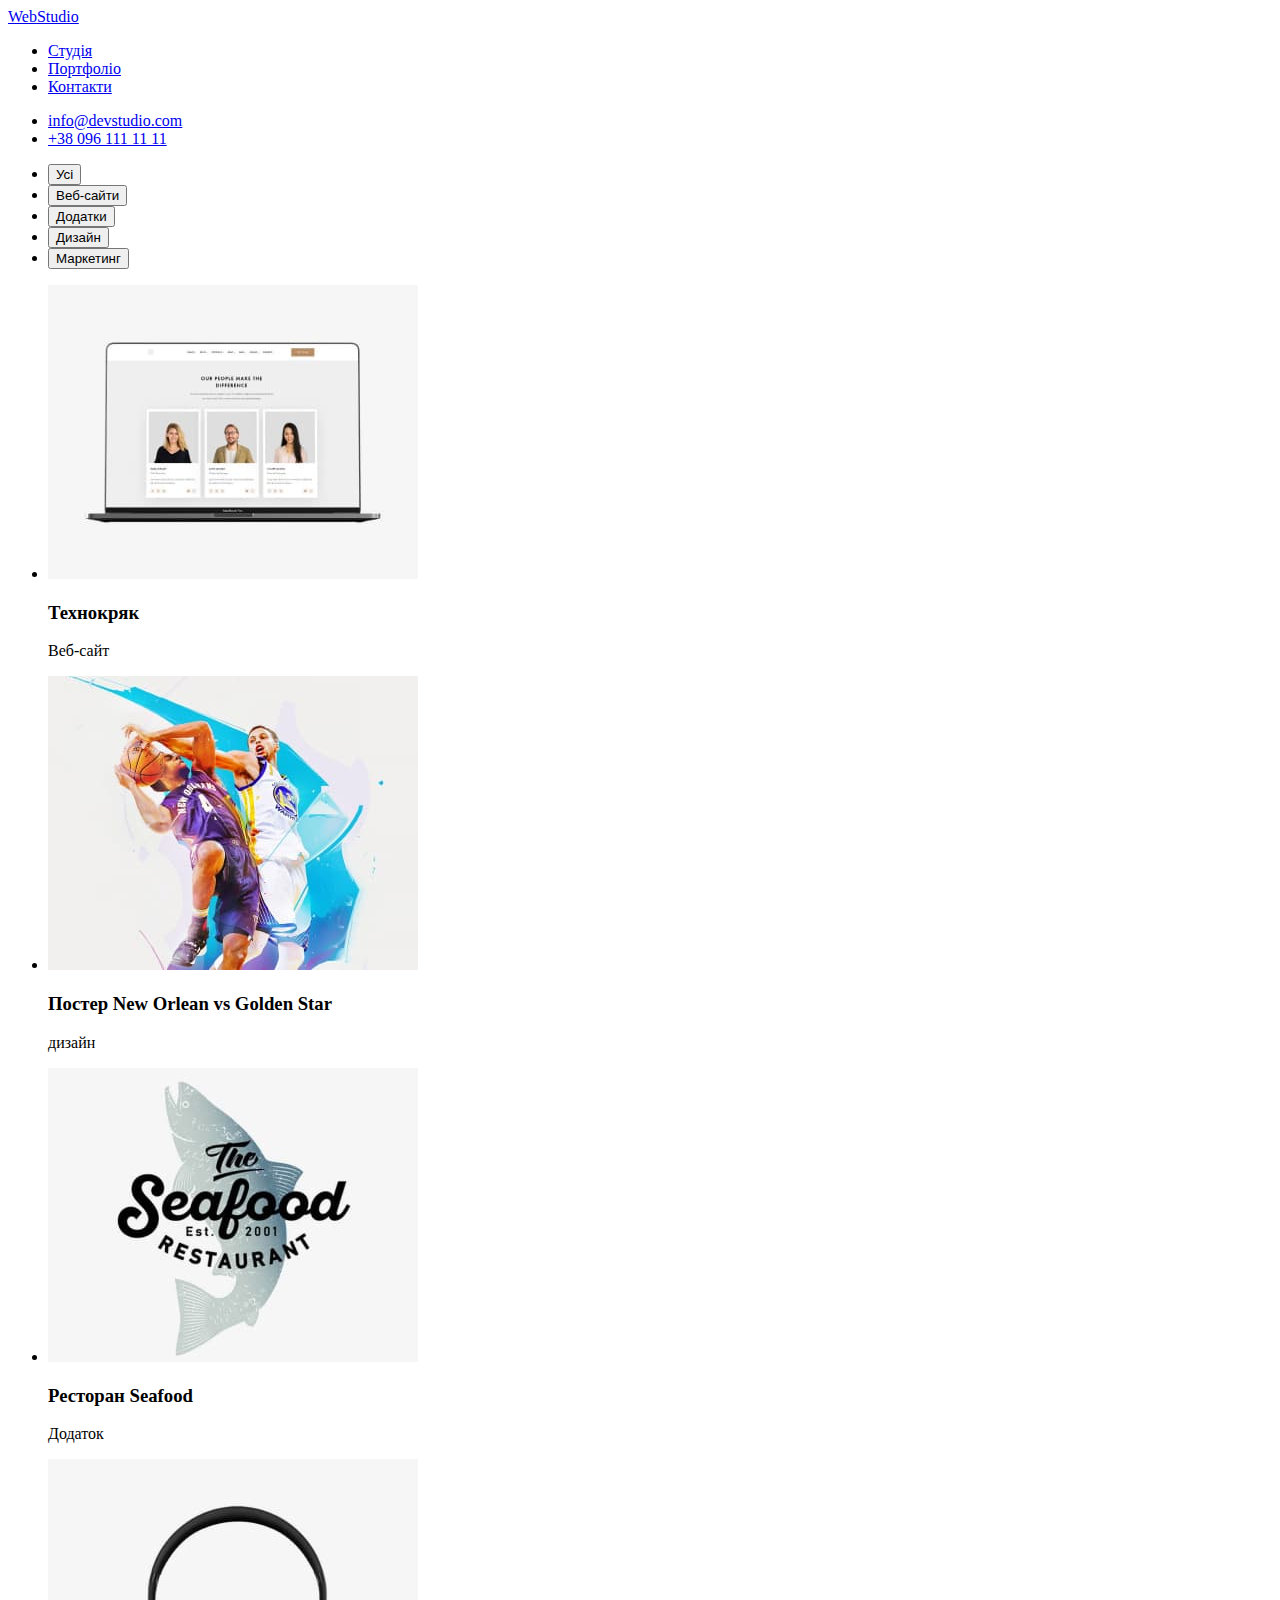
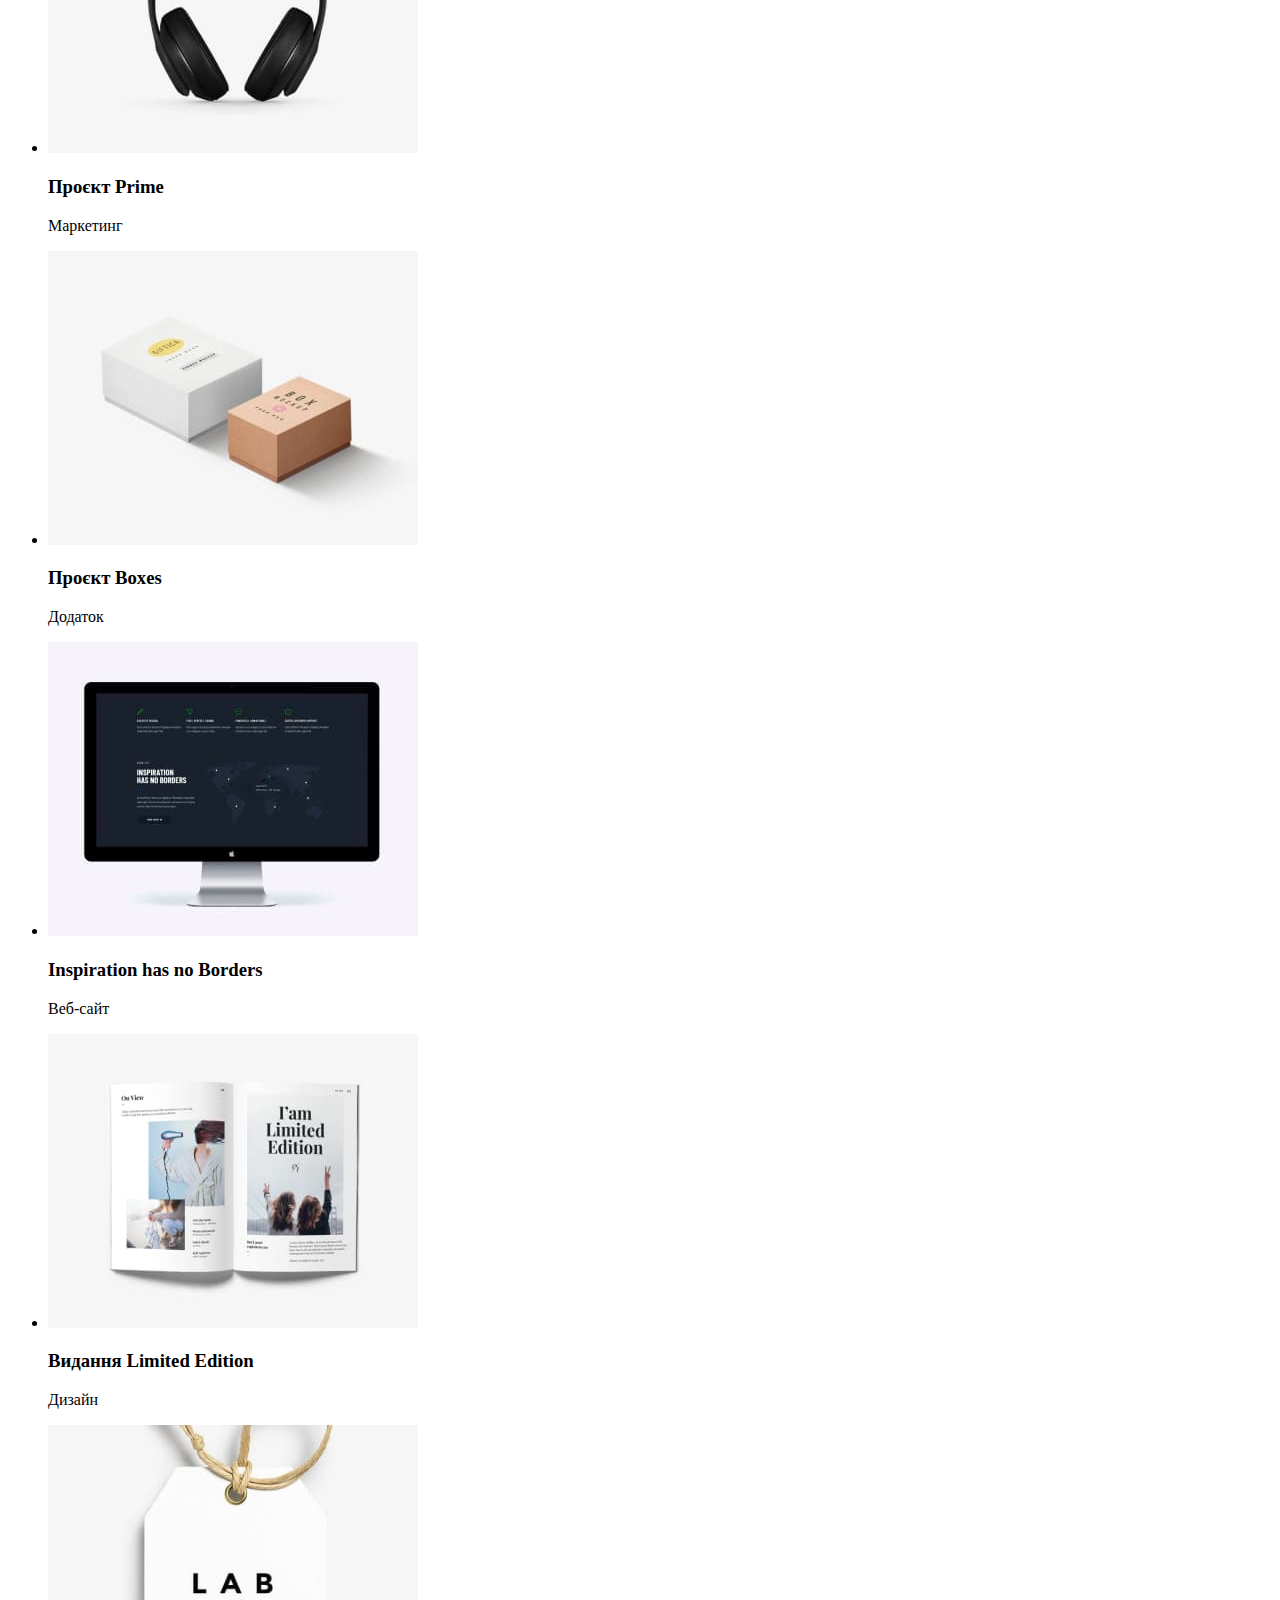
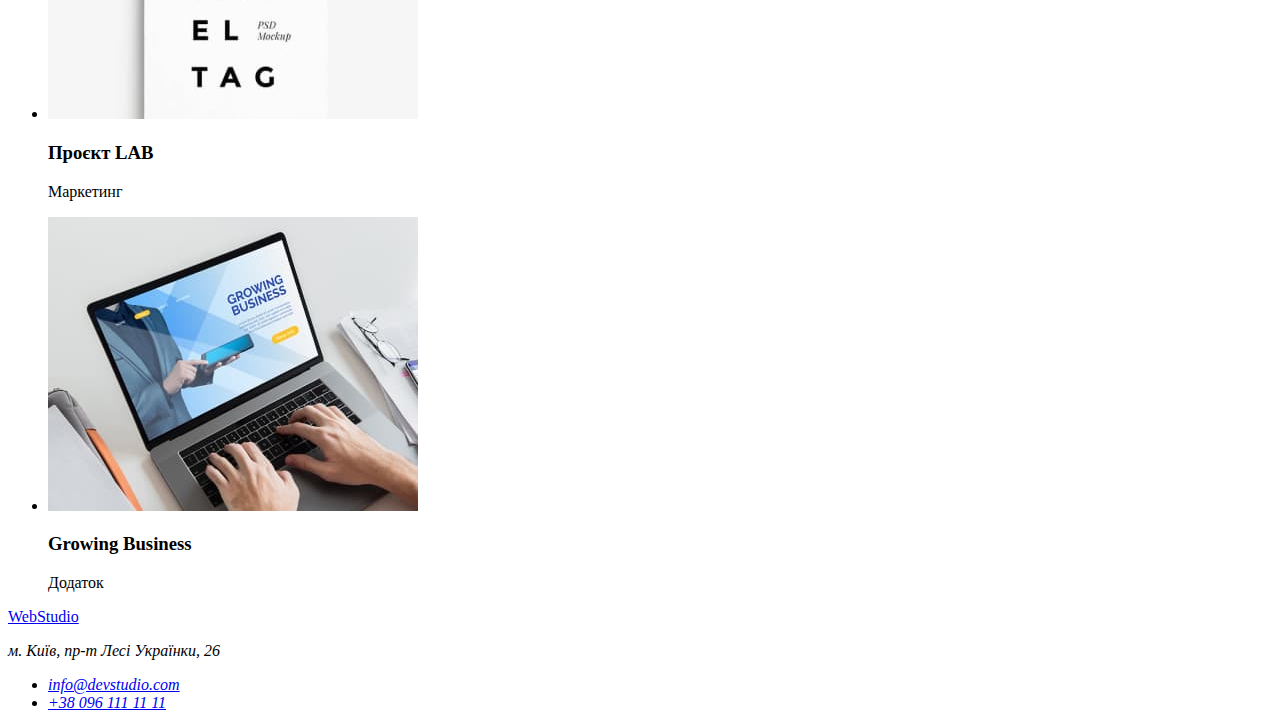
==== portfolio.html @ de869791 "add classes to index and portfolio" ====
<!DOCTYPE html>
<html lang="ua">
  <head>
    <meta charset="UTF-8" />
    <meta http-equiv="X-UA-Compatible" content="IE=edge" />
    <meta name="viewport" content="width=device-width, initial-scale=1.0" />
    <title>Document</title>
  </head>
  <body>
    <header>
      <a class="logo-txt" href="./index.html"> <span class="logo-span">Web</span>Studio </a>
      <nav>
        <ul>
          <li><a class="nav-link" href="./index.html">Студія</a></li>
          <li><a class="nav-link" href="./portfolio.html">Портфоліо</a></li>
          <li><a class="nav-link" href="#">Контакти</a></li>
        </ul>
      </nav>
      <ul>
        <li>
          <a class="contact-link-header" href="mailto:info@devstudio.com">info@devstudio.com</a>
        </li>
        <li><a class="contact-link-header" href="tel:+380961111111">+38 096 111 11 11</a></li>
      </ul>
    </header>

    <main class="container-portfolio">
      <ul>
        <li><button class="portfolio-btn" type="button">Усі</button></li>
        <li><button class="portfolio-btn" type="button">Веб-сайти</button></li>
        <li><button class="portfolio-btn" type="button">Додатки</button></li>
        <li><button class="portfolio-btn" type="button">Дизайн</button></li>
        <li><button class="portfolio-btn" type="button">Маркетинг</button></li>
      </ul>
      <ul class="potfolio-list">
        <li>
          <img class="portfolio-img" src="./images/kriak.jpg" alt="Сайт компанії Технокряк" />
          <h3 class="portfolio-name">Технокряк</h3>
          <p class="portfolio-descr">Веб-сайт</p>
        </li>
        <li>
          <img
            class="portfolio-img"
            src="./images/basket.jpg"
            alt="Надзвичайний постер до баскетбольного матчу"
          />
          <h3 class="portfolio-name">Постер New Orlean vs Golden Star</h3>
          <p class="portfolio-descr">дизайн</p>
        </li>
        <li>
          <img class="portfolio-img" src="./images/seafood.jpg" alt="Логотип ресторану Seafood" />
          <h3 class="portfolio-name">Ресторан Seafood</h3>
          <p class="portfolio-descr">Додаток</p>
        </li>
        <li>
          <img class="portfolio-img" src="./images/prime.jpg" alt="Кастомізовані навушники" />
          <h3 class="portfolio-name">Проєкт Prime</h3>
          <p class="portfolio-descr">Маркетинг</p>
        </li>
        <li>
          <img class="portfolio-img" src="./images/boxes.jpg" alt="Стилізовані коробки" />
          <h3 class="portfolio-name">Проєкт Boxes</h3>
          <p class="portfolio-descr">Додаток</p>
        </li>
        <li>
          <img
            class="portfolio-img"
            src="./images/inspiration.jpg"
            alt="Фантастичний дизайн сайту"
          />
          <h3 lang="en" class="portfolio-name">Inspiration has no Borders</h3>
          <p class="portfolio-descr">Веб-сайт</p>
        </li>
        <li>
          <img
            class="portfolio-img"
            src="./images/edition.jpg"
            alt="Розроблений нами дизайн цього видання"
          />
          <h3 class="portfolio-name">Видання Limited Edition</h3>
          <p class="portfolio-descr">Дизайн</p>
        </li>
        <li>
          <img class="portfolio-img" src="./images/lab.jpg" alt="Стильна бірка LAB-EL-TAG" />
          <h3 class="portfolio-name">Проєкт LAB</h3>
          <p class="portfolio-descr">Маркетинг</p>
        </li>
        <li>
          <img class="portfolio-img" src="./images/business.jpg" alt="Процес тестування додатку" />
          <h3 lang="en" class="portfolio-name">Growing Business</h3>
          <p class="portfolio-descr">Додаток</p>
        </li>
      </ul>
    </main>

    <footer>
      <a class="logo-txt-footer" href="./index.html"> <span class="logo-span">Web</span>Studio</a>
      <address>
        <p class="adress-street">м. Київ, пр-т Лесі Українки, 26</p>
        <ul>
          <li>
            <a class="contact-link-footer" href="mailto:info@devstudio.com">info@devstudio.com</a>
          </li>
          <li><a class="contact-link-footer" href="tel:+380961111111">+38 096 111 11 11</a></li>
        </ul>
      </address>
    </footer>
  </body>
</html>
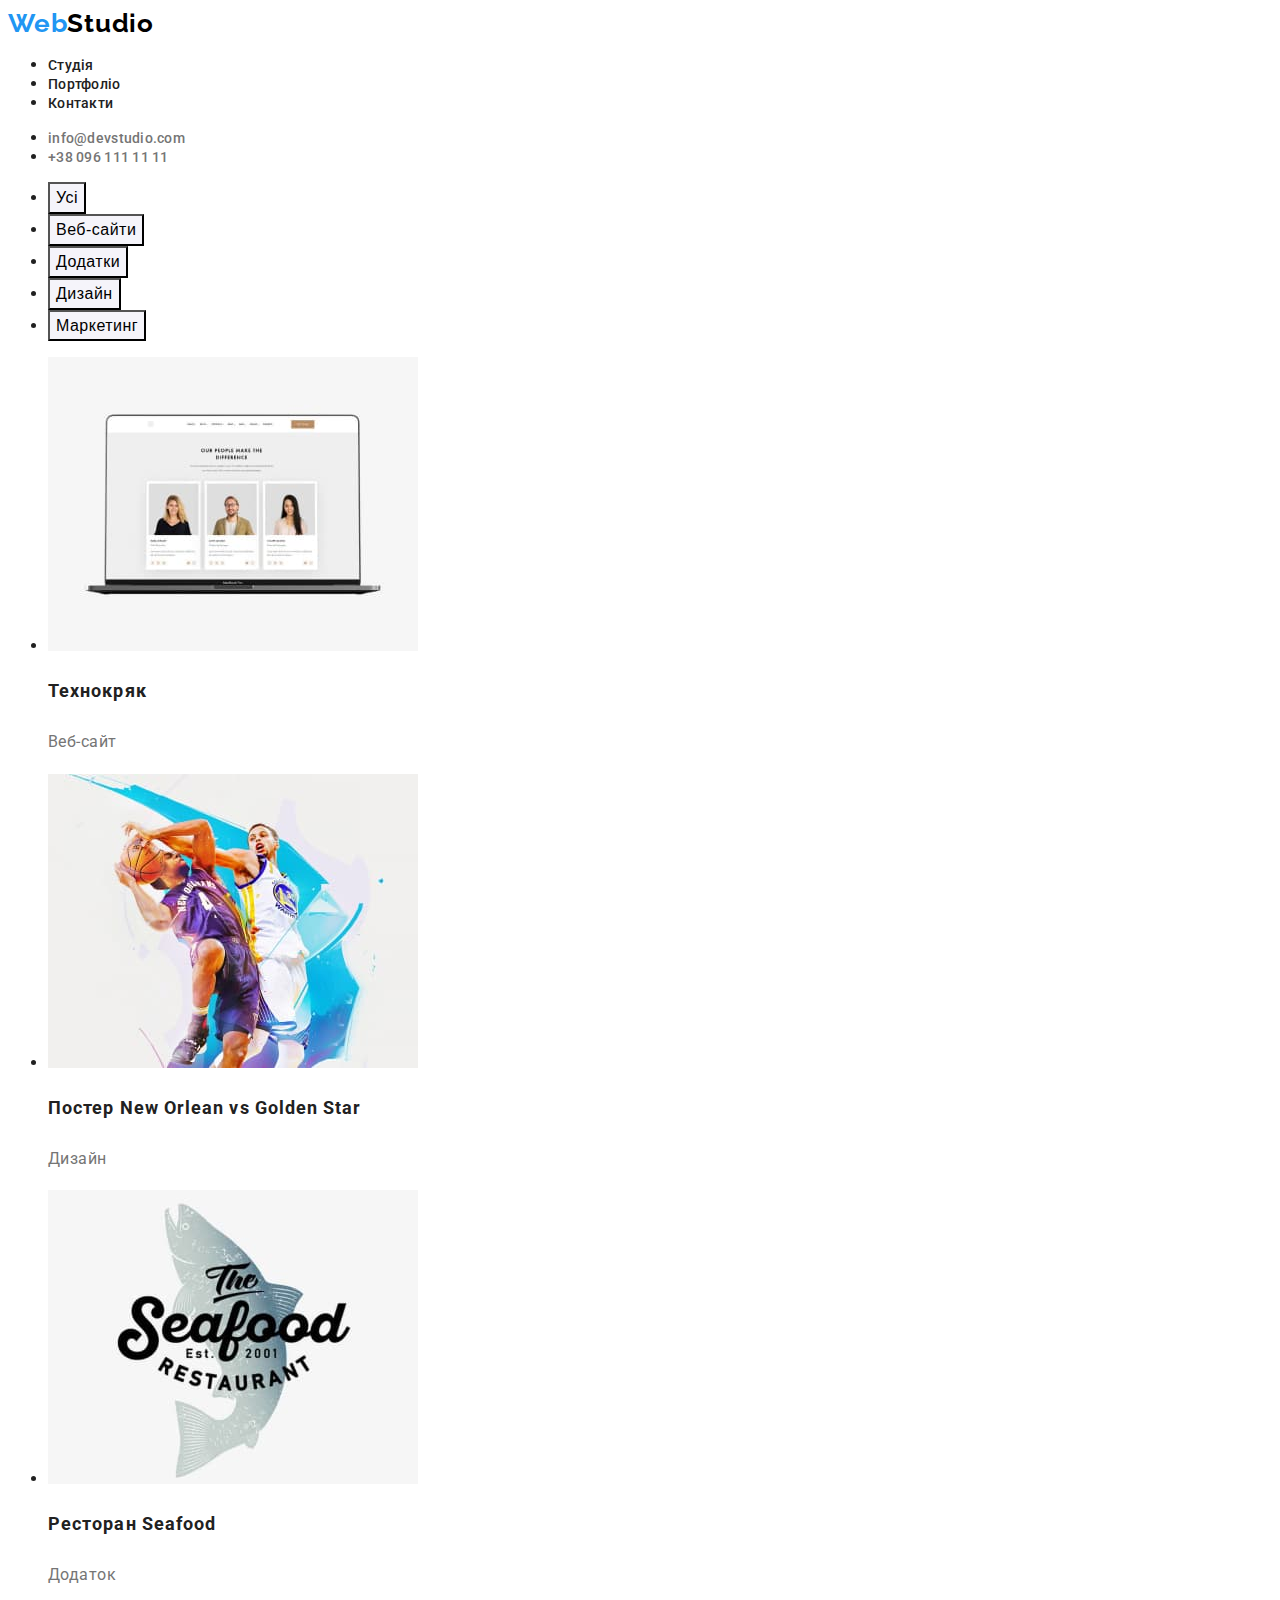
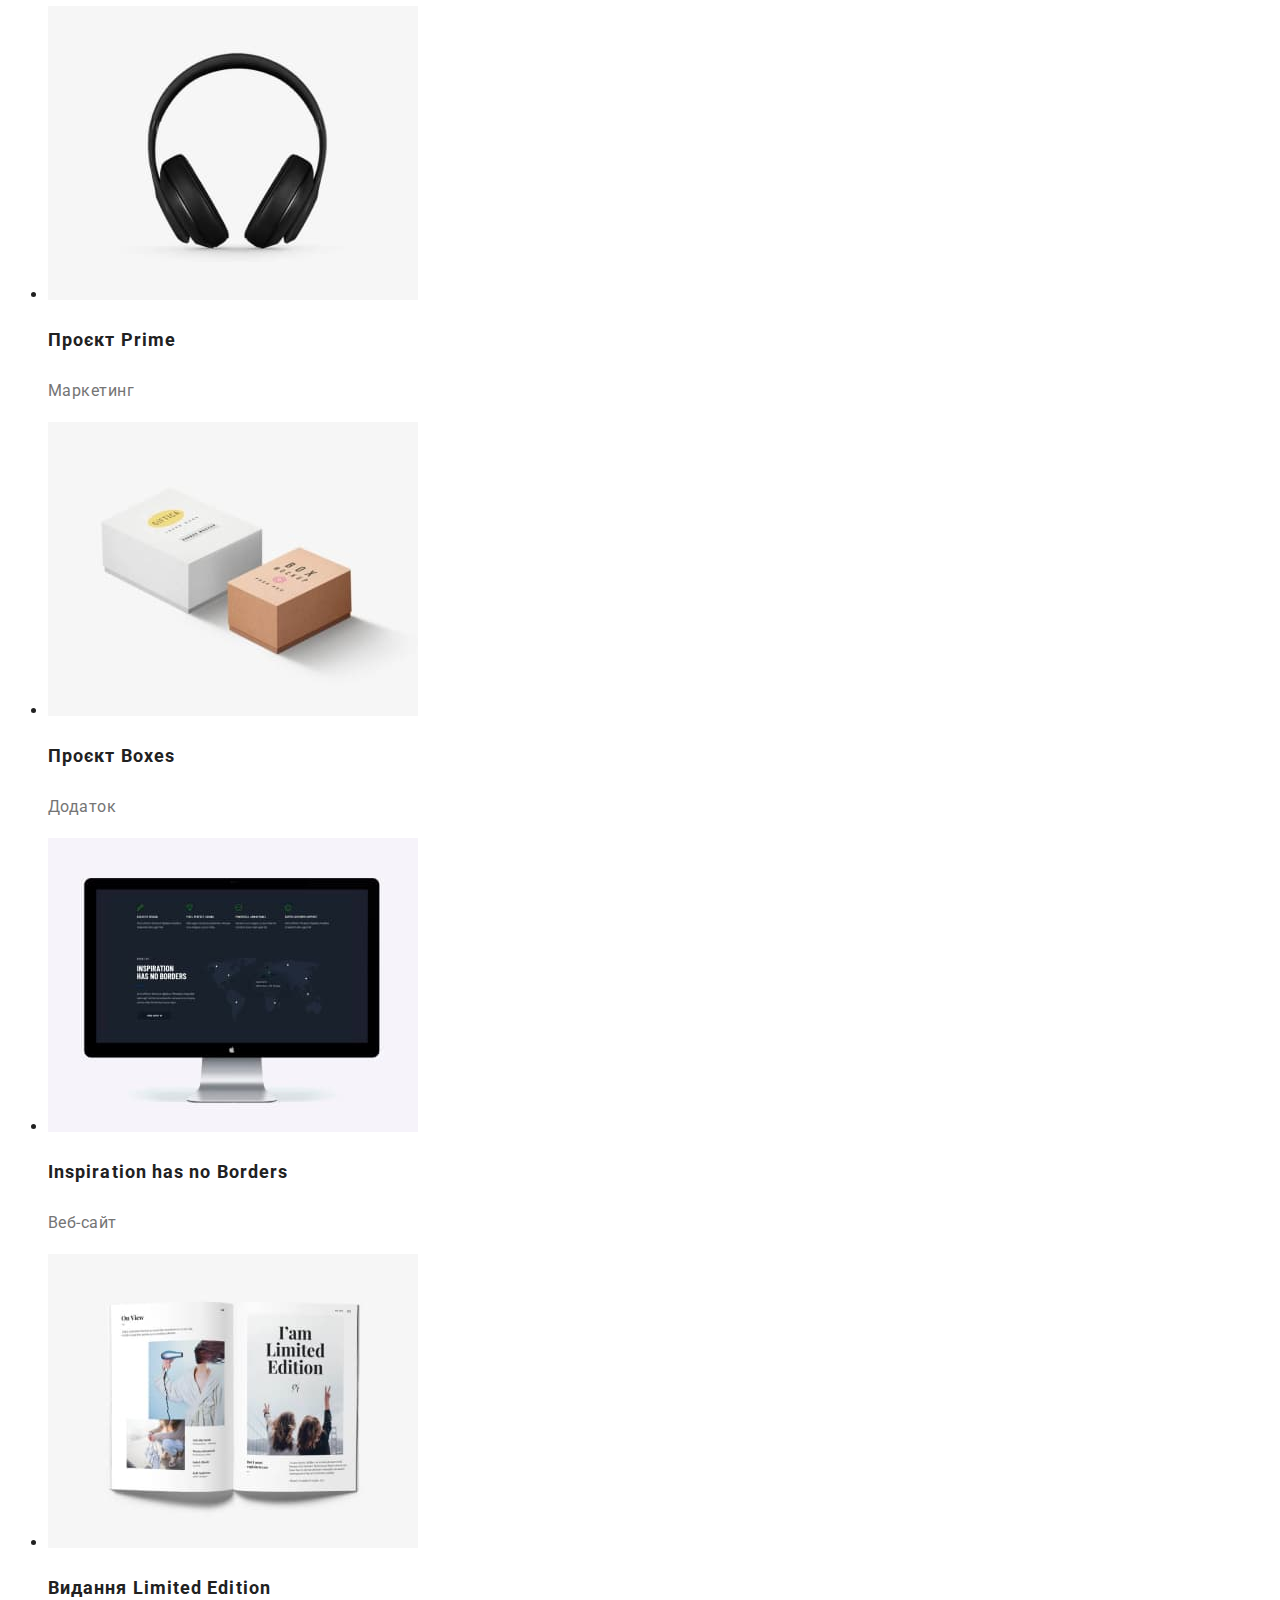
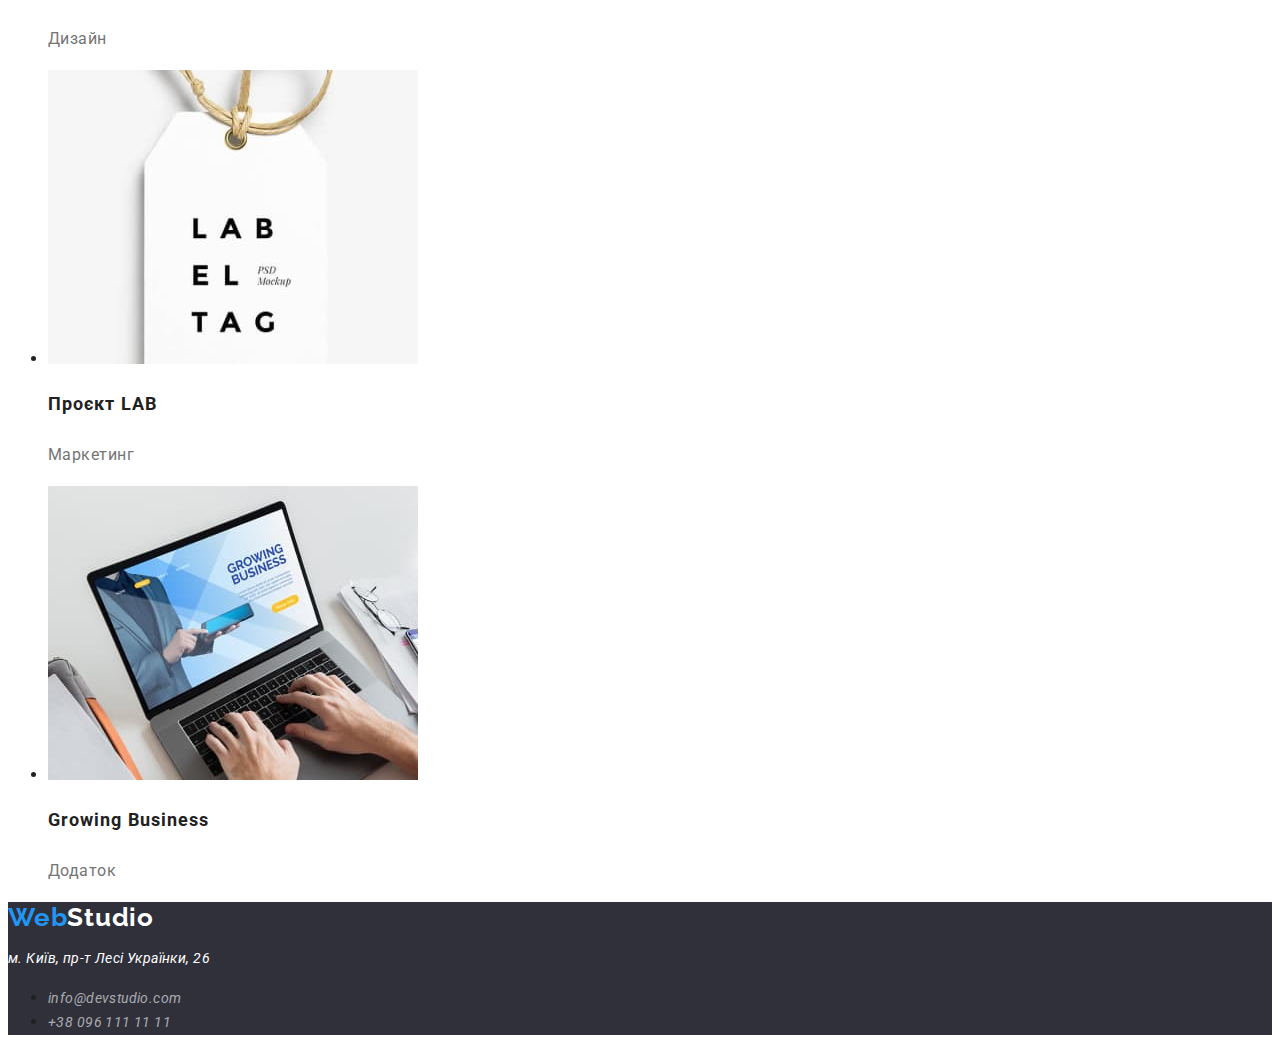
==== commit f8f3e520: "complete 2nd task" ====
--- a/portfolio.html
+++ b/portfolio.html
@@ -4,11 +4,21 @@
     <meta charset="UTF-8" />
     <meta http-equiv="X-UA-Compatible" content="IE=edge" />
     <meta name="viewport" content="width=device-width, initial-scale=1.0" />
-    <title>Document</title>
+    <title>Portfolio</title>
+    <link rel="preconnect" href="https://fonts.googleapis.com" />
+    <link rel="preconnect" href="https://fonts.gstatic.com" crossorigin />
+    <link
+      href="https://fonts.googleapis.com/css2?family=Raleway:wght@700&family=Roboto:wght@400;500;700;900&display=swap"
+      rel="stylesheet"
+    />
+    <link rel="stylesheet" href="./css/styles.css" />
   </head>
   <body>
+    <!-- НАВІГАЦІЯ -->
     <header>
-      <a class="logo-txt" href="./index.html"> <span class="logo-span">Web</span>Studio </a>
+      <a lang="en" class="logo-txt-header" href="./index.html">
+        <span class="logo-span">Web</span>Studio
+      </a>
       <nav>
         <ul>
           <li><a class="nav-link" href="./index.html">Студія</a></li>
@@ -24,86 +34,156 @@
       </ul>
     </header>
 
-    <main class="container-portfolio">
-      <ul>
-        <li><button class="portfolio-btn" type="button">Усі</button></li>
-        <li><button class="portfolio-btn" type="button">Веб-сайти</button></li>
-        <li><button class="portfolio-btn" type="button">Додатки</button></li>
-        <li><button class="portfolio-btn" type="button">Дизайн</button></li>
-        <li><button class="portfolio-btn" type="button">Маркетинг</button></li>
-      </ul>
-      <ul class="potfolio-list">
-        <li>
-          <img class="portfolio-img" src="./images/kriak.jpg" alt="Сайт компанії Технокряк" />
-          <h3 class="portfolio-name">Технокряк</h3>
-          <p class="portfolio-descr">Веб-сайт</p>
-        </li>
-        <li>
-          <img
-            class="portfolio-img"
-            src="./images/basket.jpg"
-            alt="Надзвичайний постер до баскетбольного матчу"
-          />
-          <h3 class="portfolio-name">Постер New Orlean vs Golden Star</h3>
-          <p class="portfolio-descr">дизайн</p>
-        </li>
-        <li>
-          <img class="portfolio-img" src="./images/seafood.jpg" alt="Логотип ресторану Seafood" />
-          <h3 class="portfolio-name">Ресторан Seafood</h3>
-          <p class="portfolio-descr">Додаток</p>
-        </li>
-        <li>
-          <img class="portfolio-img" src="./images/prime.jpg" alt="Кастомізовані навушники" />
-          <h3 class="portfolio-name">Проєкт Prime</h3>
-          <p class="portfolio-descr">Маркетинг</p>
-        </li>
-        <li>
-          <img class="portfolio-img" src="./images/boxes.jpg" alt="Стилізовані коробки" />
-          <h3 class="portfolio-name">Проєкт Boxes</h3>
-          <p class="portfolio-descr">Додаток</p>
-        </li>
-        <li>
-          <img
-            class="portfolio-img"
-            src="./images/inspiration.jpg"
-            alt="Фантастичний дизайн сайту"
-          />
-          <h3 lang="en" class="portfolio-name">Inspiration has no Borders</h3>
-          <p class="portfolio-descr">Веб-сайт</p>
-        </li>
-        <li>
-          <img
-            class="portfolio-img"
-            src="./images/edition.jpg"
-            alt="Розроблений нами дизайн цього видання"
-          />
-          <h3 class="portfolio-name">Видання Limited Edition</h3>
-          <p class="portfolio-descr">Дизайн</p>
-        </li>
-        <li>
-          <img class="portfolio-img" src="./images/lab.jpg" alt="Стильна бірка LAB-EL-TAG" />
-          <h3 class="portfolio-name">Проєкт LAB</h3>
-          <p class="portfolio-descr">Маркетинг</p>
-        </li>
-        <li>
-          <img class="portfolio-img" src="./images/business.jpg" alt="Процес тестування додатку" />
-          <h3 lang="en" class="portfolio-name">Growing Business</h3>
-          <p class="portfolio-descr">Додаток</p>
-        </li>
-      </ul>
+    <main>
+      <section class="portfolio">
+        <!-- Кнопки фільтру -->
+        <ul>
+          <li>
+            <button class="portfolio-btn" type="button">
+              <span class="portfolio-btn-txt">Усі</span>
+            </button>
+          </li>
+          <li>
+            <button class="portfolio-btn" type="button">
+              <span class="portfolio-btn-txt">Веб-сайти</span>
+            </button>
+          </li>
+          <li>
+            <button class="portfolio-btn" type="button">
+              <span class="portfolio-btn-txt">Додатки</span>
+            </button>
+          </li>
+          <li>
+            <button class="portfolio-btn" type="button">
+              <span class="portfolio-btn-txt">Дизайн</span>
+            </button>
+          </li>
+          <li>
+            <button class="portfolio-btn" type="button">
+              <span class="portfolio-btn-txt">Маркетинг</span>
+            </button>
+          </li>
+        </ul>
+        <!-- Зразки робіт -->
+        <ul class="portfolio-list">
+          <li>
+            <img
+              class="portfolio-img"
+              src="./images/kriak.jpg"
+              alt="Сайт компанії Технокряк"
+              width="370"
+              height="294"
+            />
+            <h3 class="portfolio-name">Технокряк</h3>
+            <p class="portfolio-descr">Веб-сайт</p>
+          </li>
+          <li>
+            <img
+              class="portfolio-img"
+              src="./images/basket.jpg"
+              alt="Надзвичайний постер до баскетбольного матчу"
+              width="370"
+              height="294"
+            />
+            <h3 class="portfolio-name">Постер <span lang="en">New Orlean vs Golden Star</span></h3>
+            <p class="portfolio-descr">Дизайн</p>
+          </li>
+          <li>
+            <img
+              class="portfolio-img"
+              src="./images/seafood.jpg"
+              alt="Логотип ресторану Seafood"
+              width="370"
+              height="294"
+            />
+            <h3 class="portfolio-name">Ресторан <span lang="en">Seafood</span></h3>
+            <p class="portfolio-descr">Додаток</p>
+          </li>
+          <li>
+            <img
+              class="portfolio-img"
+              src="./images/prime.jpg"
+              alt="Кастомізовані навушники"
+              width="370"
+              height="294"
+            />
+            <h3 class="portfolio-name">Проєкт <span lang="en">Prime</span></h3>
+            <p class="portfolio-descr">Маркетинг</p>
+          </li>
+          <li>
+            <img
+              class="portfolio-img"
+              src="./images/boxes.jpg"
+              alt="Стилізовані коробки"
+              width="370"
+              height="294"
+            />
+            <h3 class="portfolio-name">Проєкт <span lang="en">Boxes</span></h3>
+            <p class="portfolio-descr">Додаток</p>
+          </li>
+          <li>
+            <img
+              class="portfolio-img"
+              src="./images/inspiration.jpg"
+              alt="Фантастичний дизайн сайту"
+              width="370"
+              height="294"
+            />
+            <h3 lang="en" class="portfolio-name">Inspiration has no Borders</h3>
+            <p class="portfolio-descr">Веб-сайт</p>
+          </li>
+          <li>
+            <img
+              class="portfolio-img"
+              src="./images/edition.jpg"
+              alt="Розроблений нами дизайн цього видання"
+              width="370"
+              height="294"
+            />
+            <h3 class="portfolio-name">Видання <span lang="en">Limited Edition</span></h3>
+            <p class="portfolio-descr">Дизайн</p>
+          </li>
+          <li>
+            <img
+              class="portfolio-img"
+              src="./images/lab.jpg"
+              alt="Стильна бірка LAB-EL-TAG"
+              width="370"
+              height="294"
+            />
+            <h3 class="portfolio-name">Проєкт LAB</h3>
+            <p class="portfolio-descr">Маркетинг</p>
+          </li>
+          <li>
+            <img
+              class="portfolio-img"
+              src="./images/business.jpg"
+              alt="Процес тестування додатку"
+              width="370"
+              height="294"
+            />
+            <h3 lang="en" class="portfolio-name">Growing Business</h3>
+            <p class="portfolio-descr">Додаток</p>
+          </li>
+        </ul>
+      </section>
     </main>
 
     <footer>
-      <a class="logo-txt-footer" href="./index.html"> <span class="logo-span">Web</span>Studio</a>
-      <address>
-        <p class="adress-street">м. Київ, пр-т Лесі Українки, 26</p>
-        <ul>
-          <li>
-            <a class="contact-link-footer" href="mailto:info@devstudio.com">info@devstudio.com</a>
-          </li>
-          <li><a class="contact-link-footer" href="tel:+380961111111">+38 096 111 11 11</a></li>
-        </ul>
-      </address>
+      <section class="footer">
+        <a lang="en" class="logo-txt-footer" href="./index.html">
+          <span class="logo-span">Web</span>Studio</a
+        >
+        <address>
+          <p class="adress-street">м. Київ, пр-т Лесі Українки, 26</p>
+          <ul>
+            <li>
+              <a class="contact-link-footer" href="mailto:info@devstudio.com">info@devstudio.com</a>
+            </li>
+            <li><a class="contact-link-footer" href="tel:+380961111111">+38 096 111 11 11</a></li>
+          </ul>
+        </address>
+      </section>
     </footer>
   </body>
 </html>
--- a/css/styles.css
+++ b/css/styles.css
@@ -0,0 +1,210 @@
+:root {
+    --main-text-color:#212121;
+    --grey-text:#757575;
+    --blue:#2196F3;
+    --logo-color:#000000;
+    --white:#FFFFFF;
+    --white-for-bg: #F5F5F5;
+    --less-white-for-bg: #F5F4FA;
+    --footer-contacts:rgba(255, 255, 255, 0.6);
+    --bg-grey: #2F303A;
+    --btn-box-shadow: rgba(0, 0, 0, 0.15);
+}
+
+body {
+    font-family: 'Roboto', sans-serif;
+    color: var(--main-text-color);
+}
+
+a {
+    text-decoration: none;
+}
+
+.header {
+    background-color: var(--white);
+}
+
+.logo-txt-header,
+.logo-txt-footer {
+    font-family: 'Raleway', sans-serif;
+    font-weight: 700;
+    font-size: 26px;
+    letter-spacing: 0.03em;
+    line-height: 1.19;
+}
+
+.logo-txt-header {
+    color: var(--logo-color);
+}
+
+.logo-span {
+    color: var(--blue);
+}
+
+.nav-link {
+    font-weight: 500;
+    color: var(--main-text-color);
+    font-size: 14px;
+    line-height: 1.14;
+    letter-spacing: 0.02em;
+}
+
+.nav-link:hover {
+    color: var(--blue)
+}
+
+.contact-link-header {
+    font-weight: 500;
+    font-size: 14px;
+    line-height: 1.14;
+    letter-spacing: 0.02em;
+    color: var(--grey-text);
+}
+
+.contact-link-header:hover{
+    color:var(--blue);
+}
+
+.order {
+    background-color: var(--bg-grey);
+}
+
+.order-descr {
+    color:var(--white);
+    font-weight: 900;
+    font-size: 44px;
+    line-height: 1.36;
+    text-align: center;
+    letter-spacing: 0.06em;
+    text-transform: uppercase;
+}
+
+.order-btn {
+    background-color: var(--blue);
+    box-shadow: 0px 4px 4px var(--btn-box-shadow);
+}
+
+.order-btn-txt {
+    font-weight: 700;
+    font-size: 16px;
+    line-height: 1.88;
+    letter-spacing: 0.06em;
+    color:var(--white);
+}
+
+.unic-name {
+    font-weight: 700;
+    font-size: 14px;
+    line-height: 1.14;
+    letter-spacing: 0.03em;
+    text-transform: uppercase;
+}
+
+.unic-descr {
+    font-size: 14px;
+    line-height: 1.71;
+    letter-spacing: 0.03em;
+    color:var(--grey-text);
+}
+
+.unics,
+.activity {
+    background-color: var(--white-for-bg);
+}
+.team {
+    background-color: var(--less-white-for-bg);
+}
+
+.activity-head,
+.team-head {
+    font-weight: 700;
+    font-size: 36px;
+    line-height: 1.16;
+    text-align: center;
+    letter-spacing: 0.03em;
+}
+
+ul.team-list > li {
+    background: var(--white);
+    box-shadow: 0px 1px 3px rgba(0, 0, 0, 0.12), 0px 1px 1px rgba(0, 0, 0, 0.14), 0px 2px 1px rgba(0, 0, 0, 0.2);
+}
+
+.teammate-name,
+.teammate-career {
+    font-weight: 500;
+    font-size: 16px;
+    line-height: 1.19;
+    text-align: center;
+    letter-spacing: 0.03em;
+}
+
+.teammate-career {
+    color: var(--grey-text);
+}
+
+.footer {
+    background: var(--bg-grey);
+}
+
+.logo-txt-footer {
+    color: var(--white);
+}
+
+.adress-street,
+.contact-link-footer {
+    font-size: 14px;
+    line-height: 1.71;
+    letter-spacing: 0.03em;
+}
+
+.adress-street {
+    color: var(--white);
+}
+
+.contact-link-footer {
+    color: var(--footer-contacts);
+}
+.contact-link-footer:hover {
+    color: var(--blue);
+}
+
+/* -----------------------------------PORTFOLIO PAGE BELOW------------------------------- */
+
+.portfolio {
+    /* background-color: var(--white-for-bg); */
+}
+
+.portfolio-btn {
+    background-color: var(--less-white-for-bg);
+}
+
+.portfolio-btn-txt {
+    font-weight: 500;
+    font-size: 16px;
+    line-height: 1.62;
+    text-align: center;
+    letter-spacing: 0.03em;
+}
+
+.portfolio-btn:hover {
+    background-color: var(--blue);
+    color: white;
+}
+
+.portfolio-list > li {
+    background-color: var(--white);
+}
+
+.portfolio-name {
+    font-weight: 700;
+    font-size: 18px;
+    line-height: 2.0;
+    letter-spacing: 0.06em;
+}
+
+.portfolio-descr {
+    font-size: 16px;
+    line-height: 1.88;
+    letter-spacing: 0.03em;
+    color: var(--grey-text);
+}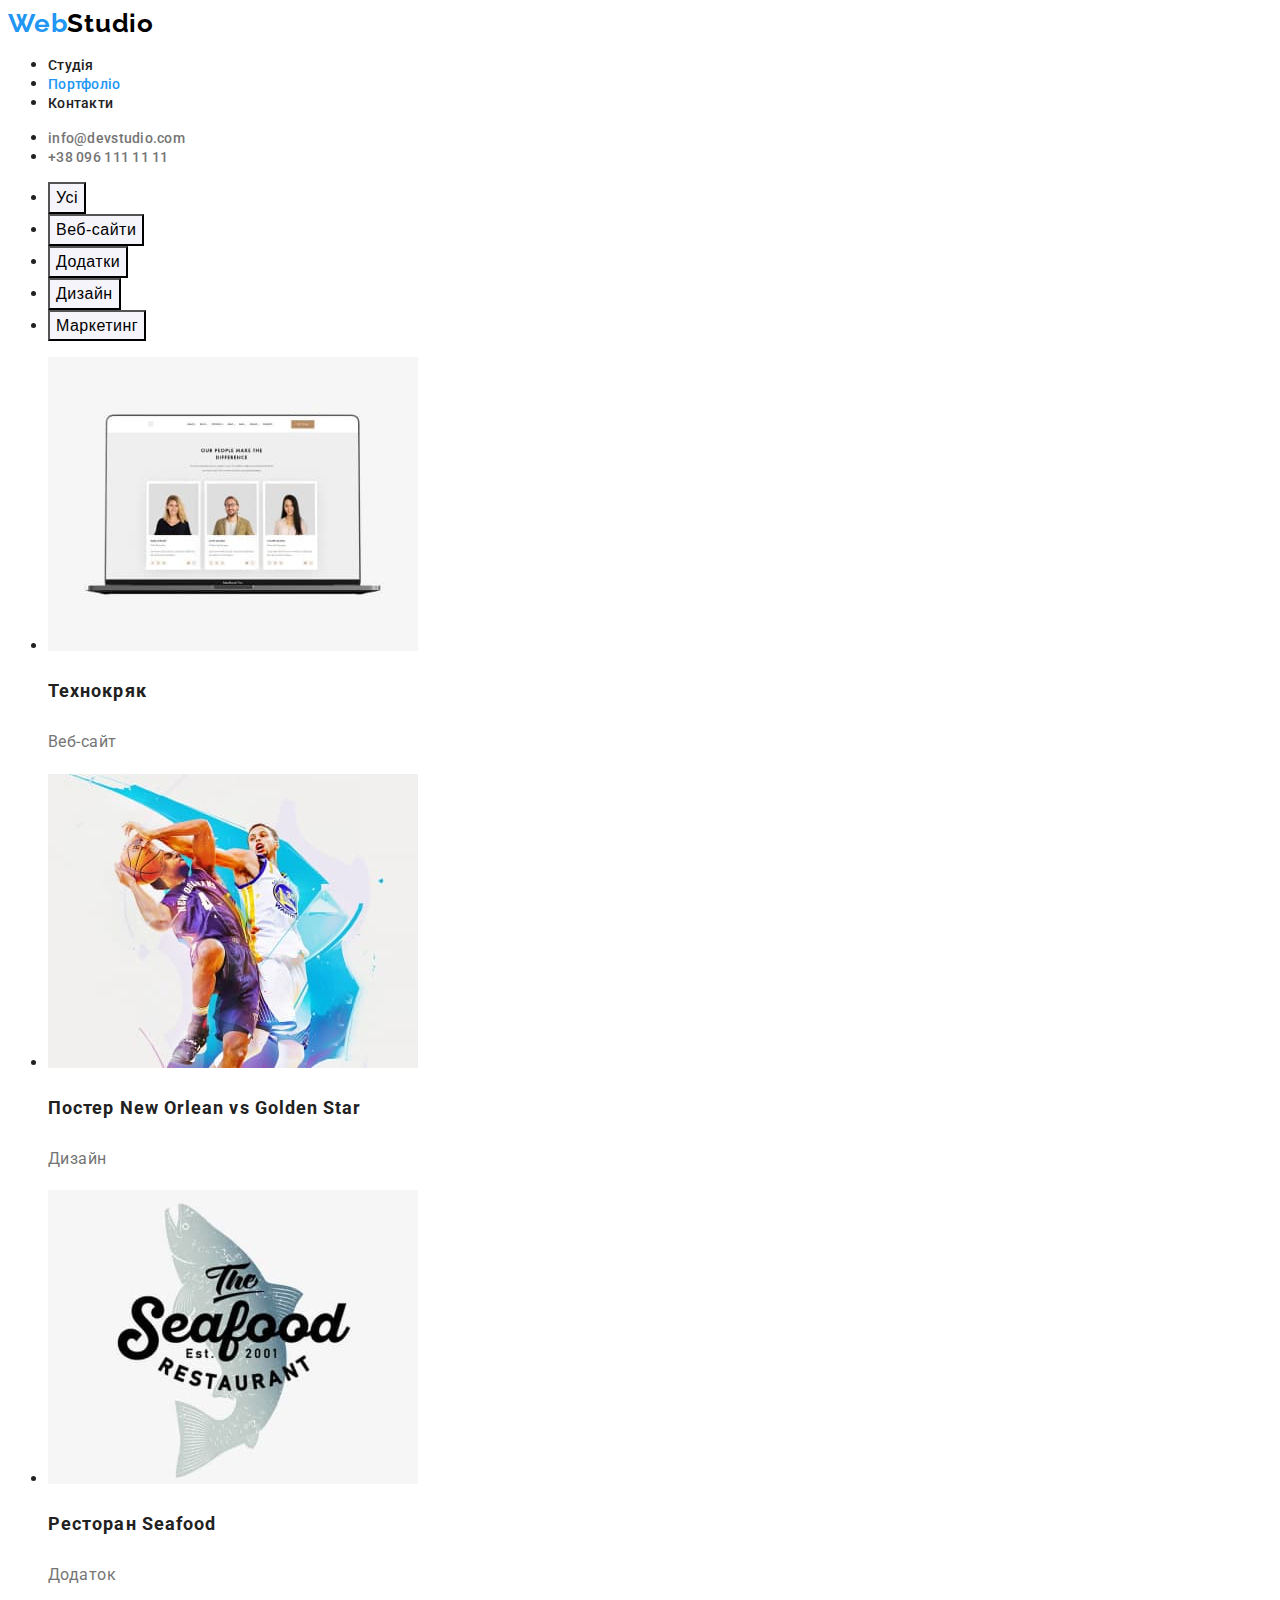
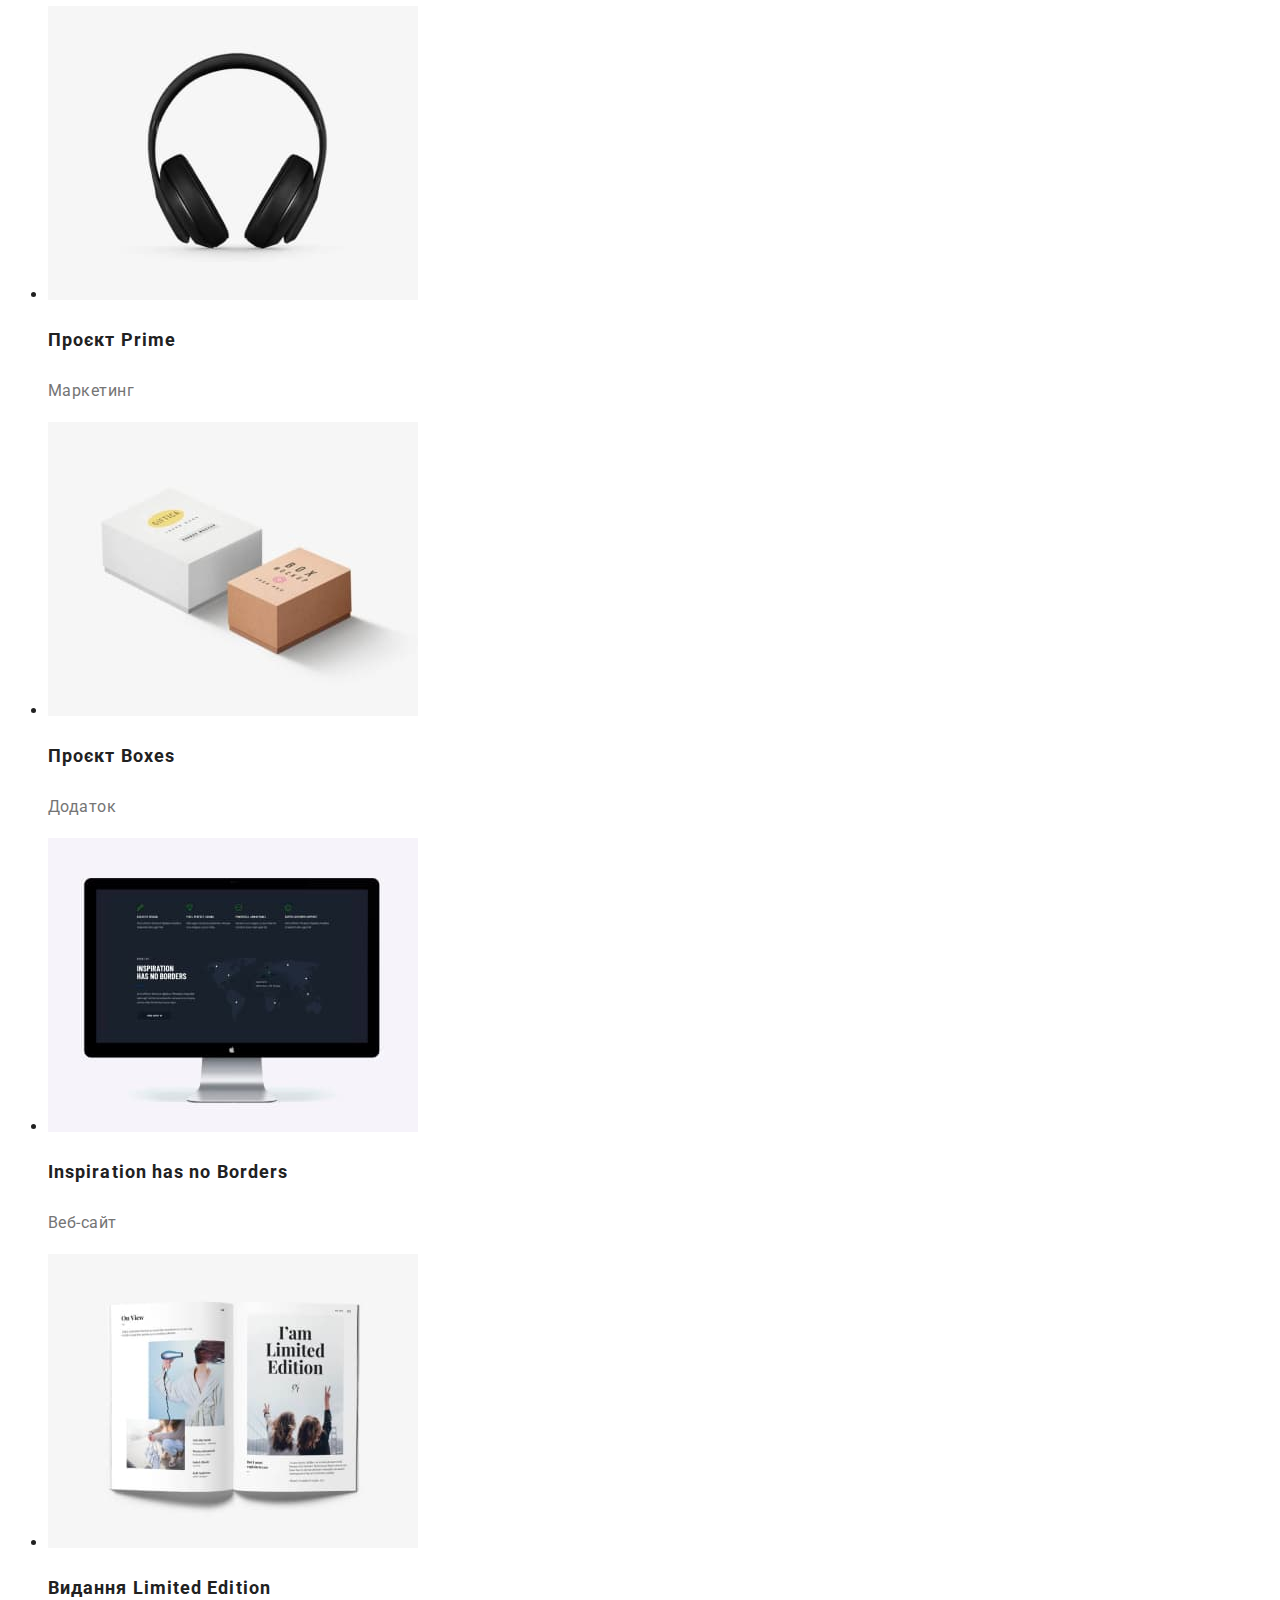
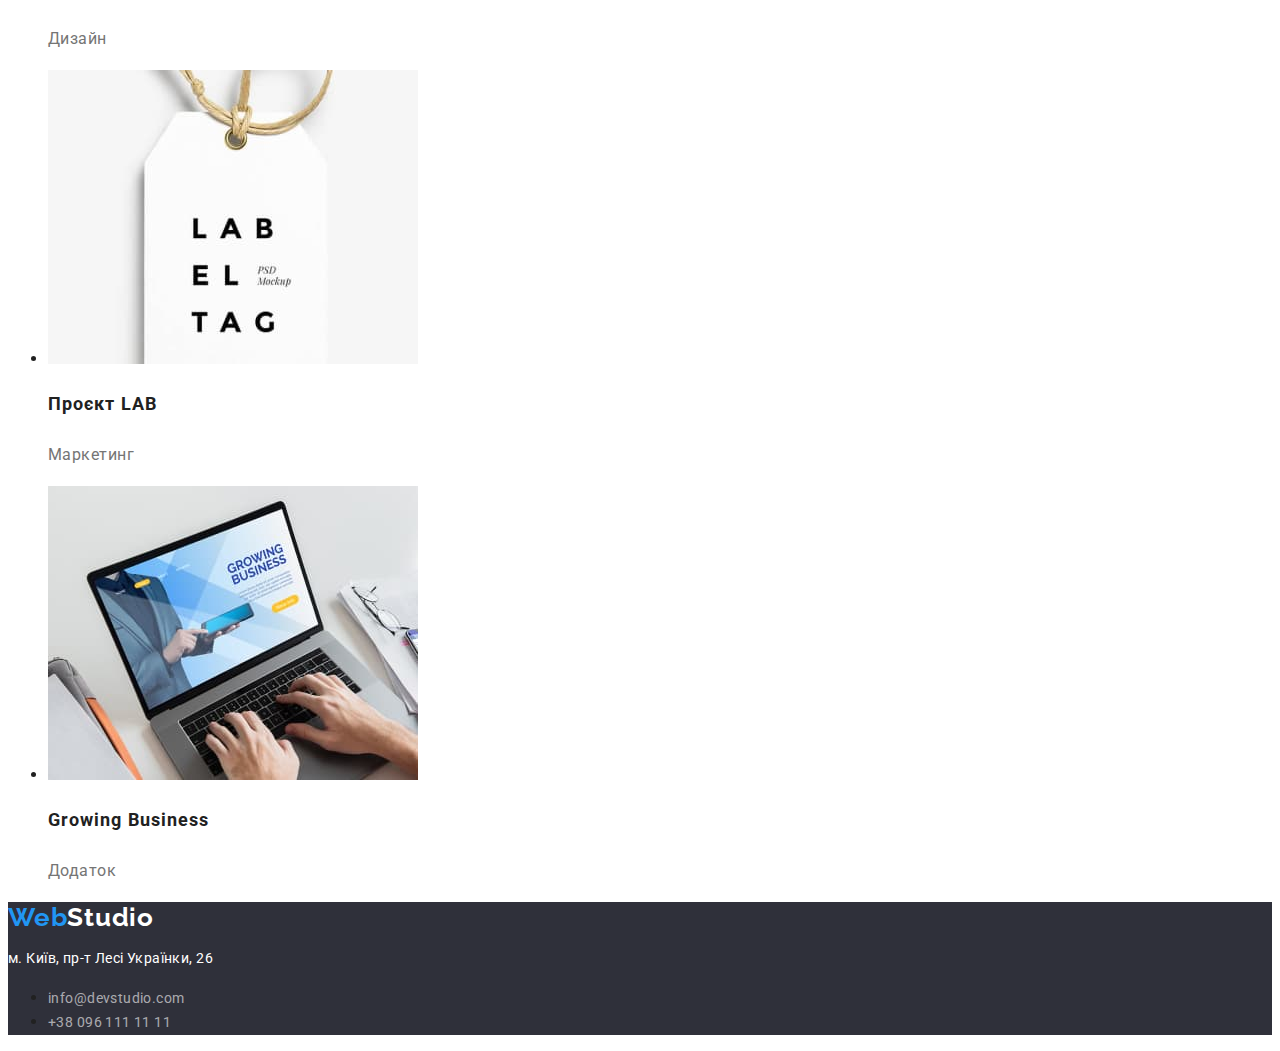
==== commit be6b17ae: "add fonts to btns" ====
--- a/portfolio.html
+++ b/portfolio.html
@@ -1,5 +1,5 @@
 <!DOCTYPE html>
-<html lang="ua">
+<html lang="uk">
   <head>
     <meta charset="UTF-8" />
     <meta http-equiv="X-UA-Compatible" content="IE=edge" />
@@ -22,7 +22,7 @@
       <nav>
         <ul>
           <li><a class="nav-link" href="./index.html">Студія</a></li>
-          <li><a class="nav-link" href="./portfolio.html">Портфоліо</a></li>
+          <li><a class="nav-link portfolio-page" href="./portfolio.html">Портфоліо</a></li>
           <li><a class="nav-link" href="#">Контакти</a></li>
         </ul>
       </nav>
@@ -39,29 +39,19 @@
         <!-- Кнопки фільтру -->
         <ul>
           <li>
-            <button class="portfolio-btn" type="button">
-              <span class="portfolio-btn-txt">Усі</span>
-            </button>
+            <button class="portfolio-btn" type="button">Усі</button>
           </li>
           <li>
-            <button class="portfolio-btn" type="button">
-              <span class="portfolio-btn-txt">Веб-сайти</span>
-            </button>
+            <button class="portfolio-btn" type="button">Веб-сайти</button>
           </li>
           <li>
-            <button class="portfolio-btn" type="button">
-              <span class="portfolio-btn-txt">Додатки</span>
-            </button>
+            <button class="portfolio-btn" type="button">Додатки</button>
           </li>
           <li>
-            <button class="portfolio-btn" type="button">
-              <span class="portfolio-btn-txt">Дизайн</span>
-            </button>
+            <button class="portfolio-btn" type="button">Дизайн</button>
           </li>
           <li>
-            <button class="portfolio-btn" type="button">
-              <span class="portfolio-btn-txt">Маркетинг</span>
-            </button>
+            <button class="portfolio-btn" type="button">Маркетинг</button>
           </li>
         </ul>
         <!-- Зразки робіт -->
--- a/css/styles.css
+++ b/css/styles.css
@@ -4,7 +4,6 @@
     --blue:#2196F3;
     --logo-color:#000000;
     --white:#FFFFFF;
-    --white-for-bg: #F5F5F5;
     --less-white-for-bg: #F5F4FA;
     --footer-contacts:rgba(255, 255, 255, 0.6);
     --bg-grey: #2F303A;
@@ -24,6 +23,11 @@
     background-color: var(--white);
 }
 
+.nav-link.main-page,
+.nav-link.portfolio-page {
+    color: var(--blue);
+}
+
 .logo-txt-header,
 .logo-txt-footer {
     font-family: 'Raleway', sans-serif;
@@ -49,7 +53,9 @@
     letter-spacing: 0.02em;
 }
 
-.nav-link:hover {
+.nav-link:hover,
+.nav-link:focus,
+.nav-link:active {
     color: var(--blue)
 }
 
@@ -61,7 +67,8 @@
     color: var(--grey-text);
 }
 
-.contact-link-header:hover{
+.contact-link-header:hover,
+.contact-link-header:focus{
     color:var(--blue);
 }
 
@@ -82,14 +89,14 @@
 .order-btn {
     background-color: var(--blue);
     box-shadow: 0px 4px 4px var(--btn-box-shadow);
-}
-
-.order-btn-txt {
+    cursor: pointer;
     font-weight: 700;
     font-size: 16px;
     line-height: 1.88;
     letter-spacing: 0.06em;
+    text-align: center;
     color:var(--white);
+    font-family: inherit;
 }
 
 .unic-name {
@@ -107,10 +114,6 @@
     color:var(--grey-text);
 }
 
-.unics,
-.activity {
-    background-color: var(--white-for-bg);
-}
 .team {
     background-color: var(--less-white-for-bg);
 }
@@ -131,11 +134,14 @@
 
 .teammate-name,
 .teammate-career {
+    line-height: 1.19;
+    text-align: center;
+    letter-spacing: 0.03em;
+}
+
+.teammate-name {
     font-weight: 500;
     font-size: 16px;
-    line-height: 1.19;
-    text-align: center;
-    letter-spacing: 0.03em;
 }
 
 .teammate-career {
@@ -164,21 +170,18 @@
 .contact-link-footer {
     color: var(--footer-contacts);
 }
-.contact-link-footer:hover {
+.contact-link-footer:hover,
+.contact-link-footer:focus {
     color: var(--blue);
 }
 
+address {
+    font-style: normal;
+}
+
 /* -----------------------------------PORTFOLIO PAGE BELOW------------------------------- */
-
-.portfolio {
-    /* background-color: var(--white-for-bg); */
-}
-
 .portfolio-btn {
     background-color: var(--less-white-for-bg);
-}
-
-.portfolio-btn-txt {
     font-weight: 500;
     font-size: 16px;
     line-height: 1.62;
@@ -186,9 +189,11 @@
     letter-spacing: 0.03em;
 }
 
-.portfolio-btn:hover {
+.portfolio-btn:hover,
+.portfolio-btn:focus {
     background-color: var(--blue);
     color: white;
+    cursor: pointer;
 }
 
 .portfolio-list > li {
@@ -203,7 +208,6 @@
 }
 
 .portfolio-descr {
-    font-size: 16px;
     line-height: 1.88;
     letter-spacing: 0.03em;
     color: var(--grey-text);
